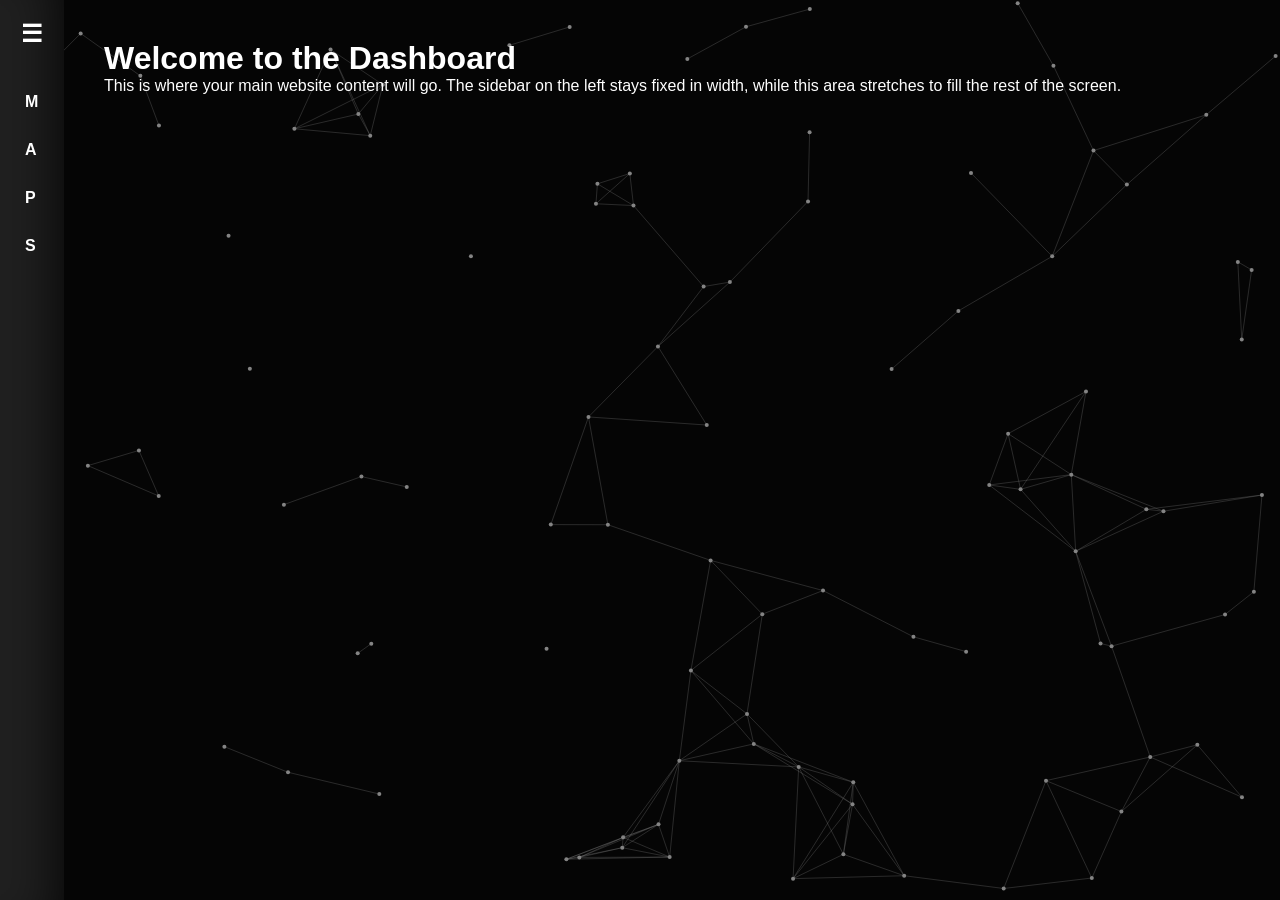
==== index.html @ ffee855d "Wipe and replace with fresh structured portfolio" ====
<!DOCTYPE html>
<html lang="en">
<head>
    <meta charset="UTF-8">
    <meta name="viewport" content="width=device-width, initial-scale=1.0">
    <title>Main</title>
    <link rel="stylesheet" href="style.css">
    <script src="index.js" defer></script>
</head>
<body>
    <iframe src="background.html" class="html-background"></iframe>
    <div class="wrapper">
        <nav class="sidebar">
            <h2>☰</h2>
            <ul>
                <li><a href="#main" id="main" data-short="M" data-long="Main"></a></li>
                <li><a href="#aboutme" id="aboutme" data-short="A" data-long="About me"></a></li>
                
                <li class="dropdown">
                    <a href="#portfolio" id="portfolio" data-short="P" data-long="Portfolio"></a>
                    <ul class="submenu">
                        <li><a href="#project1" id="audioplayer" data-short="A" data-long="Audio Player"></a></li>
                        <li><a href="#project2" id="chess" data-short="C" data-long="Chess"></a></li>
                    </ul>
                </li>

                <li><a href="#settings" data-short="S" data-long="Settings"></a></li>
            </ul>
        </nav>

        <main class="main-content">
            <h1>Welcome to the Dashboard</h1>
            <p>This is where your main website content will go. The sidebar on the left stays fixed in width, while this area stretches to fill the rest of the screen.</p>
        </main>
    </div>

</body>
</html>
---- style.css ----
* {
    margin: 0;
    padding: 0;
    box-sizing: border-box;
    font-family: 'Segoe UI', Tahoma, Geneva, Verdana, sans-serif;
}

.wrapper {
    display: flex;
    z-index: 1;
    height: 100vh;
    background:transparent
}

.sidebar {
    width: 4rem;
    height: 100vh;
    background-color: #202020;
    color: #ffffff;
    padding-top: 20px;
    transition: width 0.3s ease;
    position: fixed; 
    overflow: hidden;
    white-space: nowrap;
    box-shadow: inset -50px 0 60px -50px rgba(0, 0, 0, 1);
}

.sidebar:hover {
    width: 10rem;
}

.sidebar h2 {
    text-align: center;
    margin-bottom: 30px;
    font-size: 24px;
    letter-spacing: 1px;
}

.sidebar ul {
    list-style: none;
}

.sidebar ul li a {
    display: block;
    padding: 15px 25px;
    color: #ffffff;
    text-decoration: none;
    transition: background 0.3s ease;
}

.sidebar ul li a::before {
    content: attr(data-short); 
    font-weight: bold;
}

.sidebar .submenu {
    max-height: 0;
    opacity: 0;
    overflow: hidden;
    list-style: none;
    padding-left: 5px;
    background-color: #161616;
    transition: max-height 0.3s ease, opacity 0.2s ease;
}

.sidebar:hover .dropdown:hover .submenu {
    max-height: 200px;
    opacity: 1;
}

.sidebar .submenu li a {
    padding: 10px 20px;
    font-size: 0.9em;
}

.sidebar:hover ul li a::before {
    content: attr(data-long);
    font-weight: normal;
}

.sidebar ul li a:hover {
    background-color: #303030;
    border-left: 4px solid #ffffff;
}

.main-content {
    flex: 1;
    padding: 40px;
    background-color: rgba(10, 10, 10, 0.5);
    color: white;
    margin-left: 4rem;
}

.text-container {
    max-width: 1000px;
    margin: 0 auto;
    padding: 100px;
    font-size: 1.5em;
    color: white;
    background-color: rgba(20, 20, 20, 0.8); 
    border-radius: 20px;
    box-sizing: border-box;
    box-shadow: inset 0 0 10px rgba(255, 255, 255, 0.1), 0 0 20px rgba(255, 255, 255, 0.2);
}

.text-container h1 {
    margin-bottom: 30px;
    font-size: 2.2rem;
}

.text-container h3 {
    margin-top: 25px;  
    margin-bottom: 10px;   
    font-size: 1.5rem;
    color: #ffffff;
}

.text-container p {
    margin-bottom: 20px; 
    line-height: 1.6;    
    color: #dddddd;      
}

.reveal-text {
    opacity: 0;
    transform: translateY(30px);
    transition: opacity 1s ease-out, transform 0.5s ease-out;
    will-change: opacity, transform; 
}

.reveal-text.visible {
    opacity: 1;
    transform: translateY(0);
}

.divider-container {
    display: flex;
    align-items: center;
    justify-content: center;
    height: 15vh;
    max-width: 1000px;
    margin: 0 auto;
}

.divider {
    width: 100%;
    border: none;
    border-top: 2px solid rgba(255, 255, 255, 0.3); 
}

.html-background {
    position: fixed;
    top: 0;
    left: 0;
    width: 100vw;
    height: 100vh;
    border: none;
    z-index: -1;
    pointer-events: none; 
}

.chess-window {
    width: 100%;
    height: 100%;
    display: flex;
    justify-content: center; 
    align-items: center;  
}

.chess-board-wrapper {
    width: 60vmin;  
    height: 60vmin; 
    background-color: rgba(22, 22, 22, 0.85); 
    border: 2px solid rgba(255, 255, 255, 0.1);
    border-radius: 8px;
    box-shadow: 0 20px 50px rgba(0, 0, 0, 0.6); 
    padding: 20px;  
    
    display: flex;
}

#chess-board-actual {
    flex: 1;
    display: grid;
    grid-template-columns: repeat(8, 1fr);
    grid-template-rows: repeat(8, 1fr);
    border-radius: 4px;
    outline: 2px solid #ffffff; 
    overflow: hidden; 
}

.square {
    width: 100%;
    height: 100%;
    display: flex;
    justify-content: center;
    align-items: center;
    font-size: 3.5rem;
    text-shadow: 0 0 2px rgb(255, 255, 255);
    user-select: none; 
}

.square.light {
    background-color: #efd3a1; 
}

.square.dark {
    background-color: #190f10;
}

.square.highlight {
    position: relative;
    cursor: pointer;
}

.square.highlight::after {
    content: "";
    position: absolute;
    top: 0;
    left: 0;
    width: 100%;
    height: 100%;
    background-color: rgba(52, 152, 219, 0.4);
    box-shadow: inset 0 0 15px rgba(52, 152, 219, 0.8);
}

.pWrapper {
    width: 20rem;  
    height: 20rem; 
    background-color: rgba(22, 22, 22, 0.85); 
    border: 2px solid rgba(255, 255, 255, 0.1);
    border-radius: 8px;
    box-shadow: 0 20px 50px rgba(0, 0, 0, 0.6); 
    padding: 20px;  
    box-sizing: border-box; 
    display: flex;
    align-items:end;
    transition: transform 0.3s ease;
}

.pWrapper:hover {
    transform: scale(1.05);
}

.main-content-portfolio {
    display: flex;
    flex-wrap: wrap; 
    gap: 20px;
    padding: 20px;
    justify-content: center;
    color: white;
    margin-left: 4rem;
}

.pContent {
    display: flex;
    flex-direction: column;
    align-items: center;
    justify-content: center;
    gap: 10px;
    width: 100%;
    height: 100%;
}

.pIcon {
    max-width: 90%;
    max-height: 90%;
    object-fit: contain;
    border-radius: 4px;
    filter: grayscale(50%);
    transition: all 0.3s ease;
}

.pWrapper:hover .pIcon {
    transform: scale(1.05);
    filter: grayscale(0%);
}

.pTitle {
    font-weight: bold;
}
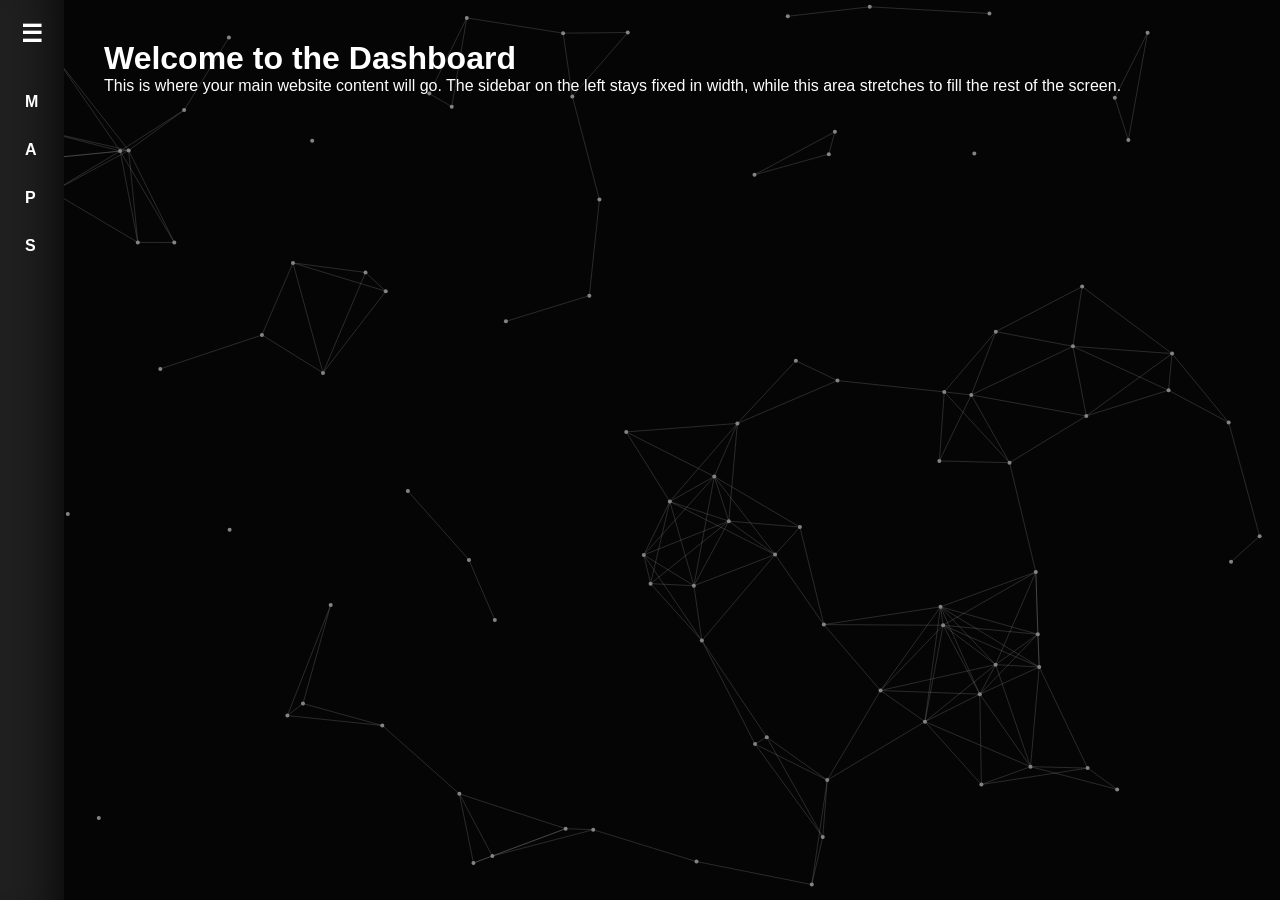
==== commit 560c5009: "Fixed page switching?" ====
--- a/index.html
+++ b/index.html
@@ -13,14 +13,14 @@
         <nav class="sidebar">
             <h2>☰</h2>
             <ul>
-                <li><a href="#main" id="main" data-short="M" data-long="Main"></a></li>
-                <li><a href="#aboutme" id="aboutme" data-short="A" data-long="About me"></a></li>
+                <li><a href="index.html" data-short="M" data-long="Main"></a></li>
+                <li><a href="aboutme.html" data-short="A" data-long="About me"></a></li>
                 
                 <li class="dropdown">
-                    <a href="#portfolio" id="portfolio" data-short="P" data-long="Portfolio"></a>
+                    <a href="portfolio.html" data-short="P" data-long="Portfolio"></a>
                     <ul class="submenu">
-                        <li><a href="#project1" id="audioplayer" data-short="A" data-long="Audio Player"></a></li>
-                        <li><a href="#project2" id="chess" data-short="C" data-long="Chess"></a></li>
+                        <li><a href="audio_player.html" data-short="A" data-long="Audio Player"></a></li>
+                        <li><a href="chess.html" data-short="C" data-long="Chess"></a></li>
                     </ul>
                 </li>
 
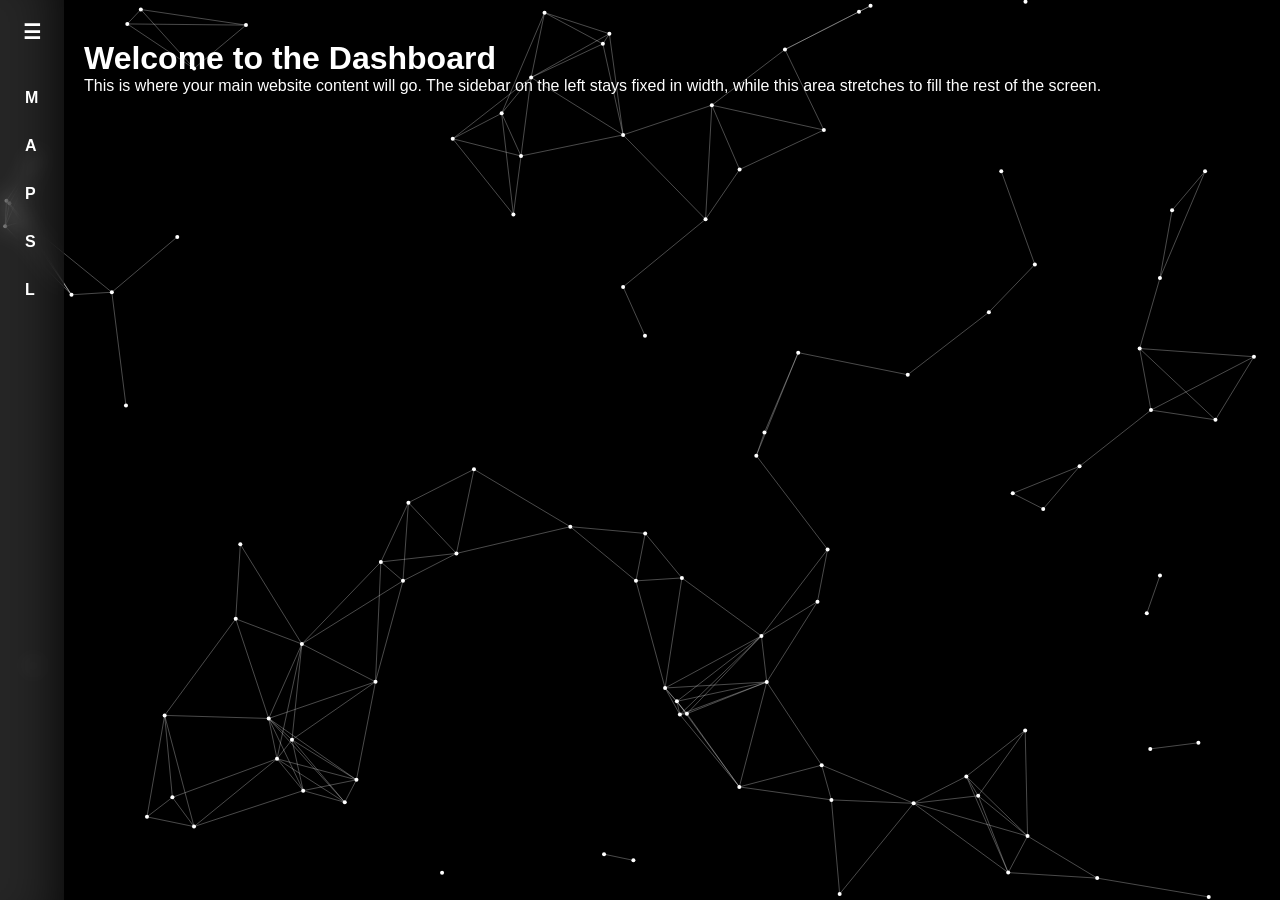
==== commit e2908bee: "Made mobile a bit better and changed side menu and backdrop for text slighty more similar to liquid " ====
--- a/index.html
+++ b/index.html
@@ -25,6 +25,13 @@
                 </li>
 
                 <li><a href="#settings" data-short="S" data-long="Settings"></a></li>
+                <li class="dropdown">
+                    <a href="#language" data-short="L" data-long="Language" id="language-toggle" ></a>
+                    <ul class="submenu">
+                        <li><a href="#latvian" data-short="L" data-long="Latvian" id="toggle-latvian"></a></li>
+                        <li><a href="#english" data-short="E" data-long="English" id="toggle-english"></a></li>
+                    </ul>
+                </li>
             </ul>
         </nav>
 
--- a/style.css
+++ b/style.css
@@ -1,4 +1,3 @@
-
 * {
     margin: 0;
     padding: 0;
@@ -9,31 +8,40 @@
 .wrapper {
     display: flex;
     z-index: 1;
-    height: 100vh;
-    background:transparent
-}
-
+    min-height: 100vh; 
+    background: transparent;
+}
+
+/* ==========================================================================
+   SIDEBAR NAVIGATION 
+   ========================================================================== */
 .sidebar {
     width: 4rem;
     height: 100vh;
-    background-color: #202020;
+    background: rgba(255, 255, 255, 0.15);
+    backdrop-filter: blur(10px) saturate(180%);
+    -webkit-backdrop-filter: blur(10px) saturate(180%);
     color: #ffffff;
     padding-top: 20px;
     transition: width 0.3s ease;
     position: fixed; 
-    overflow: hidden;
+    top: 0;
+    left: 0;
+    overflow-x: hidden;
+    overflow-y: auto;
     white-space: nowrap;
     box-shadow: inset -50px 0 60px -50px rgba(0, 0, 0, 1);
+    z-index: 10;
 }
 
 .sidebar:hover {
-    width: 10rem;
+    width: 12rem;
 }
 
 .sidebar h2 {
     text-align: center;
     margin-bottom: 30px;
-    font-size: 24px;
+    font-size: 1.25rem;
     letter-spacing: 1px;
 }
 
@@ -60,12 +68,14 @@
     overflow: hidden;
     list-style: none;
     padding-left: 5px;
-    background-color: #161616;
+    background: rgba(255, 255, 255, 0.05);
+    backdrop-filter: blur(10px) saturate(180%);
+    -webkit-backdrop-filter: blur(10px) saturate(180%);
     transition: max-height 0.3s ease, opacity 0.2s ease;
 }
 
 .sidebar:hover .dropdown:hover .submenu {
-    max-height: 200px;
+    max-height: 12.5rem;
     opacity: 1;
 }
 
@@ -80,39 +90,45 @@
 }
 
 .sidebar ul li a:hover {
-    background-color: #303030;
+    background: rgba(255, 255, 255, 0.05);
+    backdrop-filter: blur(10px) saturate(180%);
+    -webkit-backdrop-filter: blur(10px) saturate(180%);
     border-left: 4px solid #ffffff;
 }
 
+/* ==========================================================================
+   MAIN MAIN CONTENT CONTAINERS
+   ========================================================================== */
 .main-content {
     flex: 1;
-    padding: 40px;
-    background-color: rgba(10, 10, 10, 0.5);
+    padding: 40px 20px; 
     color: white;
-    margin-left: 4rem;
+    margin-left: 4rem; 
 }
 
 .text-container {
-    max-width: 1000px;
+    max-width: 62.5rem;
     margin: 0 auto;
-    padding: 100px;
-    font-size: 1.5em;
+    padding: clamp(1.5rem, 5vw, 4rem); 
+    font-size: clamp(1rem, 1.2vw, 1.2rem); 
     color: white;
-    background-color: rgba(20, 20, 20, 0.8); 
-    border-radius: 20px;
+    background: rgba(255, 255, 255, 0.05);
+    backdrop-filter: blur(10px) saturate(180%);
+    -webkit-backdrop-filter: blur(10px) saturate(180%);
+    border-radius: 1.25rem;
     box-sizing: border-box;
-    box-shadow: inset 0 0 10px rgba(255, 255, 255, 0.1), 0 0 20px rgba(255, 255, 255, 0.2);
+    box-shadow: inset 0 0 10px rgba(255, 255, 255, 0.1), 0 0 20px rgba(0, 0, 0, 0.5);
 }
 
 .text-container h1 {
-    margin-bottom: 30px;
-    font-size: 2.2rem;
+    margin-bottom: 20px;
+    font-size: clamp(1.8rem, 4vw, 2.75rem);
 }
 
 .text-container h3 {
     margin-top: 25px;  
     margin-bottom: 10px;   
-    font-size: 1.5rem;
+    font-size: clamp(1.3rem, 3vw, 1.75rem);
     color: #ffffff;
 }
 
@@ -138,45 +154,49 @@
     display: flex;
     align-items: center;
     justify-content: center;
-    height: 15vh;
-    max-width: 1000px;
+    height: 10vh;
+    max-width: 62.5rem;
     margin: 0 auto;
+    padding: 0 20px;
 }
 
 .divider {
     width: 100%;
     border: none;
-    border-top: 2px solid rgba(255, 255, 255, 0.3); 
+    border-top: 2px solid rgba(255, 255, 255, 0.2); 
 }
 
 .html-background {
     position: fixed;
     top: 0;
     left: 0;
-    width: 100vw;
-    height: 100vh;
+    width: 100%;
+    height: 100%;
     border: none;
     z-index: -1;
     pointer-events: none; 
 }
 
+/* ==========================================================================
+   CHESS COMPONENT
+   ========================================================================== */
 .chess-window {
     width: 100%;
-    height: 100%;
+    min-height: 70vh;
     display: flex;
     justify-content: center; 
     align-items: center;  
+    padding: 20px 0;
 }
 
 .chess-board-wrapper {
-    width: 60vmin;  
-    height: 60vmin; 
+    width: clamp(280px, 75vmin, 600px); 
+    height: clamp(280px, 75vmin, 600px); 
     background-color: rgba(22, 22, 22, 0.85); 
     border: 2px solid rgba(255, 255, 255, 0.1);
     border-radius: 8px;
     box-shadow: 0 20px 50px rgba(0, 0, 0, 0.6); 
-    padding: 20px;  
-    
+    padding: 12px;  
     display: flex;
 }
 
@@ -196,24 +216,18 @@
     display: flex;
     justify-content: center;
     align-items: center;
-    font-size: 3.5rem;
+    font-size: clamp(1.2rem, 4vmin, 3rem); 
     text-shadow: 0 0 2px rgb(255, 255, 255);
     user-select: none; 
 }
 
-.square.light {
-    background-color: #efd3a1; 
-}
-
-.square.dark {
-    background-color: #190f10;
-}
+.square.light { background-color: #efd3a1; }
+.square.dark { background-color: #190f10; }
 
 .square.highlight {
     position: relative;
     cursor: pointer;
 }
-
 .square.highlight::after {
     content: "";
     position: absolute;
@@ -225,8 +239,21 @@
     box-shadow: inset 0 0 15px rgba(52, 152, 219, 0.8);
 }
 
+/* ==========================================================================
+   PORTFOLIO COMPONENT 
+   ========================================================================== */
+.main-content-portfolio {
+    display: flex;
+    flex-wrap: wrap; 
+    gap: 25px;
+    padding: 40px 20px;
+    justify-content: center;
+    color: white;
+    margin-left: 4rem;
+}
+
 .pWrapper {
-    width: 20rem;  
+    width: clamp(260px, 100%, 20rem); 
     height: 20rem; 
     background-color: rgba(22, 22, 22, 0.85); 
     border: 2px solid rgba(255, 255, 255, 0.1);
@@ -235,22 +262,11 @@
     padding: 20px;  
     box-sizing: border-box; 
     display: flex;
-    align-items:end;
     transition: transform 0.3s ease;
 }
 
 .pWrapper:hover {
-    transform: scale(1.05);
-}
-
-.main-content-portfolio {
-    display: flex;
-    flex-wrap: wrap; 
-    gap: 20px;
-    padding: 20px;
-    justify-content: center;
-    color: white;
-    margin-left: 4rem;
+    transform: scale(1.03);
 }
 
 .pContent {
@@ -258,25 +274,144 @@
     flex-direction: column;
     align-items: center;
     justify-content: center;
-    gap: 10px;
+    gap: 15px;
     width: 100%;
     height: 100%;
 }
 
 .pIcon {
-    max-width: 90%;
-    max-height: 90%;
+    max-width: 85%;
+    max-height: 75%;
     object-fit: contain;
     border-radius: 4px;
-    filter: grayscale(50%);
+    filter: grayscale(40%);
     transition: all 0.3s ease;
 }
 
 .pWrapper:hover .pIcon {
-    transform: scale(1.05);
+    transform: scale(1.03);
     filter: grayscale(0%);
 }
 
 .pTitle {
     font-weight: bold;
+    text-align: center;
+}
+
+
+/* ==========================================================================
+   MEDIA QUERY: SMARTPHONES & MOBILE SCREEN OPTIMIZATIONS
+   ========================================================================== */
+@media screen and (max-width: 768px) {
+    .wrapper {
+        flex-direction: column; 
+    }
+
+    .sidebar {
+        width: 100%;
+        height: auto;
+        position: relative;
+        padding-top: 10px;
+        padding-bottom: 10px;
+        box-shadow: 0 4px 15px rgba(0, 0, 0, 0.5);
+        overflow: visible !important;
+    }
+
+    .sidebar .dropdown {
+        position: relative;
+    }
+
+    .sidebar .submenu {
+        display: block;
+        position: absolute;
+        top: 100%;
+        left: 0;
+        left: 50%;
+        transform: translateX(-50%);
+        width: max-content;
+        background: rgba(255, 255, 255, 0.25);
+        backdrop-filter: blur(10px) saturate(180%);
+        z-index: 20;
+        justify-content: flex-start;
+        
+        max-height: 0;
+        opacity: 0;
+        transition: max-height 0.3s ease, opacity 0.2s ease;
+        box-shadow: 0 4px 10px rgba(0,0,0,0.5);
+    }
+
+    .sidebar .submenu li {
+        width: 100%;
+        text-align: left;
+    }
+
+    .sidebar .submenu li a {
+        padding: 12px 15px;
+    }
+
+    .sidebar:hover {
+        width: 100%; 
+    }
+
+    .sidebar h2 {
+        margin-bottom: 10px;
+        font-size: 1.1rem;
+    }
+
+    .sidebar ul {
+        display: flex;
+        justify-content: center;
+        flex-wrap: wrap; 
+        gap: 5px;
+    }
+
+    .sidebar ul li {
+        flex: 1;
+        min-width: 70px;
+        text-align: center;
+    }
+
+    .sidebar ul li a {
+        padding: 10px 5px;
+        font-size: 0.85rem;
+    }
+
+    .sidebar ul li a:hover {
+        background: rgba(255, 255, 255, 0.05);
+        backdrop-filter: blur(10px) saturate(180%);
+        -webkit-backdrop-filter: blur(10px) saturate(180%);
+        border-left: none; 
+    }
+
+    .sidebar .dropdown:hover .submenu {
+        max-height: 15rem; 
+        opacity: 1;
+        margin-top: 5px;
+    }
+
+    .sidebar ul li a::before {
+        content: attr(data-long) !important; 
+        font-weight: bold;
+    }
+    
+    .sidebar:hover ul li a::before {
+        content: attr(data-long) !important;
+    }
+
+    .sidebar .dropdown.active .submenu {
+        max-height: 15rem;
+        opacity: 1;
+        margin-top: 5px; 
+    }
+
+
+    .main-content, 
+    .main-content-portfolio {
+        margin-left: 0 !important;
+        padding: 20px 10px;
+    }
+
+    .text-container {
+        border-radius: 0.75rem;
+    }
 }
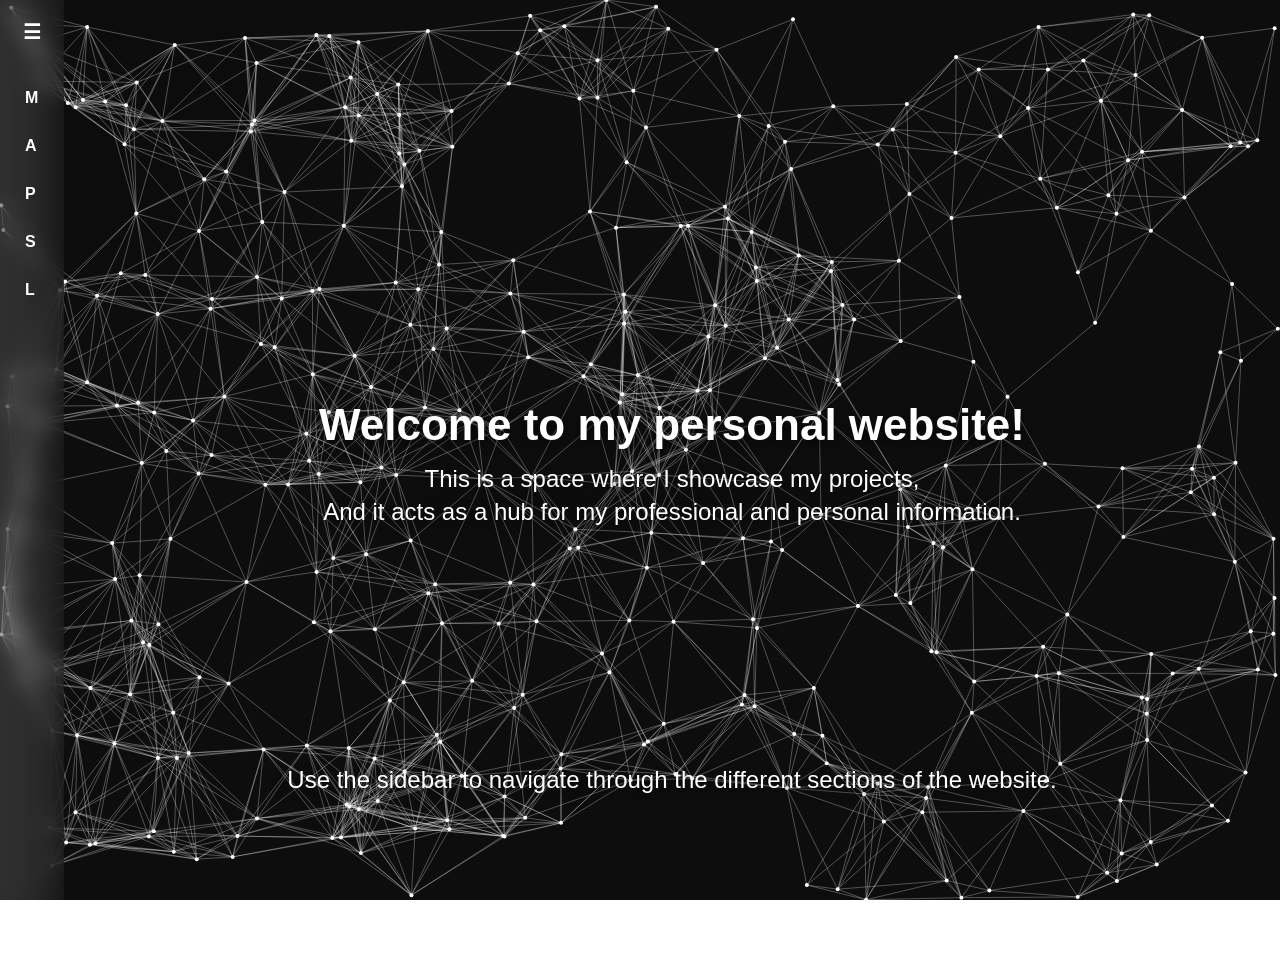
==== commit 2fac19fc: "Added 'stuff'" ====
--- a/index.html
+++ b/index.html
@@ -6,25 +6,26 @@
     <title>Main</title>
     <link rel="stylesheet" href="style.css">
     <script src="index.js" defer></script>
+    <link rel="stylesheet" href="https://cdnjs.cloudflare.com/ajax/libs/font-awesome/6.5.1/css/all.min.css">
 </head>
 <body>
-    <iframe src="background.html" class="html-background"></iframe>
+    <iframe src="background.html" class="html-background" style="opacity: 0.95;"></iframe>
     <div class="wrapper">
         <nav class="sidebar">
             <h2>☰</h2>
             <ul>
-                <li><a href="index.html" data-short="M" data-long="Main"></a></li>
-                <li><a href="aboutme.html" data-short="A" data-long="About me"></a></li>
+                <li><a href="#main" data-short="M" data-long="Main" id="nav-main"></a></li>
+                <li><a href="#about" data-short="A" data-long="About me" id="nav-about"></a></li>
                 
                 <li class="dropdown">
-                    <a href="portfolio.html" data-short="P" data-long="Portfolio"></a>
+                    <a href="#portfolio" data-short="P" data-long="Portfolio" id="nav-portfolio"></a>
                     <ul class="submenu">
-                        <li><a href="audio_player.html" data-short="A" data-long="Audio Player"></a></li>
-                        <li><a href="chess.html" data-short="C" data-long="Chess"></a></li>
+                        <li><a href="#audio-player" data-short="A" data-long="Audio Player" id="nav-audio-player"></a></li>
+                        <li><a href="#chess" data-short="C" data-long="Chess" id="nav-chess"></a></li>
                     </ul>
                 </li>
 
-                <li><a href="#settings" data-short="S" data-long="Settings"></a></li>
+                <li><a href="#settings" data-short="S" data-long="Settings" id="nav-settings"></a></li>
                 <li class="dropdown">
                     <a href="#language" data-short="L" data-long="Language" id="language-toggle" ></a>
                     <ul class="submenu">
@@ -35,9 +36,363 @@
             </ul>
         </nav>
 
+        <div class="player-container" style="display: none;">
+            <audio id="audio-player" src="sample.mp3"></audio>
+
+            <div class="custom-player">
+                <div class="player-controls">
+                    <button id="skip-previous-btn" class="control-btn" title="Previous Song">
+                        <i class="fas fa-step-backward"></i>
+                    </button>
+
+                    <button id="skip-backwards-btn" class="control-btn" title="Backward 10s">
+                        <i class="fas fa-backward"></i>
+                    </button>
+
+                    <button id="master-play-btn" class="control-btn">
+                        <i class="fas fa-play"></i>
+                    </button>
+                    
+                    <button id="skip-forward-btn" class="control-btn" title="Forward 10s">
+                        <i class="fas fa-forward"></i>
+                    </button>
+                    
+                    <button id="skip-next-btn" class="control-btn" title="Next Song">
+                        <i class="fas fa-step-forward"></i>
+                    </button>
+                </div>
+                
+                <div class="progress-area">
+                    <span id="current-time">0:00</span>
+                    <input type="range" id="progress-bar" value="0" max="100">
+                    <span id="total-duration">0:00</span>
+                </div>
+
+                <div class="volume-area">
+                    <div class="volume-slider-container">
+                        <input type="range" id="volume-slider" value="100" max="100">
+                    </div>
+                    <button id="volume-btn" class="control-btn" title="Mute/Unmute">
+                        <i class="fas fa-volume-up"></i>
+                    </button>
+                </div>
+
+                <button id="close-audio-player" aria-label="Close Player">✕</button>
+            </div>
+        </div>
+
         <main class="main-content">
-            <h1>Welcome to the Dashboard</h1>
-            <p>This is where your main website content will go. The sidebar on the left stays fixed in width, while this area stretches to fill the rest of the screen.</p>
+            <div class="page" id="page-main">
+                <div class="page" id="english-main" >
+                    <h1 class="reveal-text" style="margin-top: 20rem; text-shadow: 0 4px 12px rgba(0, 0, 0, 0.6);" data-delay="0">Welcome to my personal website!</h1>
+                    <p class="reveal-text" data-delay="0" style="text-shadow: 0 4px 12px rgba(0, 0, 0, 0.6);">
+                        This is a space where I showcase my projects,
+                    </p>
+                    <p class="reveal-text" data-delay="0" style="text-shadow: 0 4px 12px rgba(0, 0, 0, 0.6);">
+                        And it acts as a hub for my professional and personal information.
+                    </p>
+
+                    <p class="reveal-text" style="margin-top: 15rem; text-shadow: 0 4px 12px rgba(0, 0, 0, 0.6);" data-delay="200" >
+                        Use the sidebar to navigate through the different sections of the website.
+                    </p>
+                </div>
+                <div class="page" id="latvian-main" style="display: none;">
+                    <h1 class="reveal-text" style="margin-top: 20rem;" data-delay="0">Sveicināti manā mājaslapā!!</h1>
+                    <p class="reveal-text" data-delay="0">
+                        This is a space where I showcase my projects,
+                    </p>
+                    <p class="reveal-text" data-delay="0">
+                        And it acts as a hub for my professional and personal information.
+                    </p>
+
+                    <p class="reveal-text" style="margin-top: 15rem;" data-delay="200">
+                        Use the sidebar to navigate through the different sections of the website.
+                    </p>
+                </div>
+            </div>
+            <div class="page" id="page-about" style="display: none;">
+                <div id="aboutme-section">
+                    <div class="page" id="english-aboutme">
+                        <div class="divider-container">
+                            <hr class="divider">
+                        </div>
+
+                        <div class="text-container">
+                            <h1 class="reveal-text">General Info</h1>
+                            <h3 class="reveal-text">Kristers Sunne</h3>
+                            <h3 class="reveal-text">University email: </h3>
+                            <p class="reveal-text" style="margin-left: 20px;">
+                                kristers.sunne@edu.rtu.lv
+                            </p>
+                            <h3 class="reveal-text">Personal email: </h3>
+                            <p class="reveal-text" style="margin-left: 20px;">
+                                kristerssunne2005@gmail.com
+                            </p>
+                            <h3 class="reveal-text">Occupation: </h3>
+                            <p class="reveal-text" style="margin-left: 20px;">
+                                Software Engineering Student
+                            </p>
+                        </div>
+                        <div class="divider-container">
+                            <hr class="divider">
+                        </div>
+                        <div class="text-container">
+                            <h1 class="reveal-text">Professional Summary</h1>
+                            <p class="reveal-text">
+                                I am a dedicated Software Engineering student entering my final year at Riga Technical University, building upon a strong foundational education from Ogre State Gymnasium (Engineering focus). I am a highly motivated, self-driven learner with a deep passion for exploring new technologies, software architecture, and game development. I am fully adaptable and ready to rapidly deepen my knowledge or master new languages and tools to meet project demands.
+                            </p>
+                        </div>
+                        <div class="divider-container">
+                            <hr class="divider">
+                        </div>
+                        <div class="text-container">
+                            <h1 class="reveal-text">Technical Skills:</h1>
+                            <h3 class="reveal-text">Proficient (Academic & Projects):</h3>
+                            <p class="reveal-text">
+                                Java, Javascript, C#, C++, Python, MySQL
+                            </p>
+                            <h3 class="reveal-text">Foundational & Self-Taught:</h3>
+                            <p class="reveal-text">
+                                Rust, Typescript, GDScript (Godot engine), GML (GameMaker Studio 2), SQLite
+                            </p>
+                            <h3 class="reveal-text">Tools & DevOps:</h3>
+                            <p class="reveal-text">
+                                Git / GitHub, Docker, VSCode (Preferred)
+                            </p>
+                        </div>
+                        <div class="divider-container">
+                            <hr class="divider">
+                        </div>
+                        <div class="text-container">
+                            <h1 class="reveal-text">Key Highlights & Core Strengths</h1>
+                            <h3 class="reveal-text">Versatile Language Base:</h3>
+                            <p class="reveal-text">Comfortable switching between object-oriented, functional, and scripting languages depending on project requirements.</p>
+                            <h3 class="reveal-text">Proactive Self-Starter:</h3>
+                            <p class="reveal-text">Independently explored modern languages like Rust and Go, alongside specialized game engines (Godot, GameMaker).</p>
+                            <h3 class="reveal-text">Agile Learner:</h3>
+                            <p class="reveal-text">Proven ability to pick up domain-specific languages (like GDScript and GML) and data management systems quickly.</p>
+                            <h3 class="reveal-text">Modern Workflow Ready:</h3>
+                            <p class="reveal-text">Experienced in version control with Git/GitHub and containerization using Docker.</p>
+                        </div>
+                        <div class="divider-container">
+                            <hr class="divider">
+                        </div>
+                        <div class="text-container">
+                            <h1 class="reveal-text">Project Examples</h1>
+                            <h3 class="reveal-text">Amazon Price & Product Scraper (Python):</h3>
+                            <p class="reveal-text">Developed a custom web scraper designed to parse and extract product data, pricing, and availability from Amazon. Utilized libraries like BeautifulSoup/Selenium to navigate dynamic elements and handled data serialization for future analysis.</p>
+                            <h3 class="reveal-text">Full-Stack Desktop Audio Player (Electron, Go, TypeScript):</h3>
+                            <p class="reveal-text">Built a cross-platform desktop application utilizing an Electron frontend (HTML/CSS/JS) and a high-performance Go backend. Features include audio downloading, local playlist management, and a custom structured database to index and cache track metadata.</p>
+                            <h3 class="reveal-text">GIPHY Browser (Flutter & Dart):</h3>
+                            <p class="reveal-text">Developed a responsive mobile/desktop GIF browsing application by integrating the third-party GIPHY API. Implemented asynchronous API fetching, smooth infinite scrolling, and cross-platform UI rendering.</p>
+                            <h3 class="reveal-text">Minecraft Multiplayer Synchronization Mod (Java):</h3>
+                            <p class="reveal-text">Reverse-engineered and modified core Minecraft mechanics to synchronize health, hunger, and inventory states between two players in real-time. Handled server-client state management and network packet manipulation.</p>
+                            <h3 class="reveal-text">Adversarial Game AI & Logic (Python):</h3>
+                            <p class="reveal-text">Served as the core algorithmic developer in a university team project, designing a MiniMax algorithm for a mathematical strategy game. Programmed the recursive decision-tree logic, state evaluation functions, and game-state mutation rules.</p>
+                            <h3 class="reveal-text">2D Platformer (GameMaker Language):</h3>
+                            <p class="reveal-text">Designed and scripted player physics, collision detection, and level progression systems for an educational project.</p>
+                            <h3 class="reveal-text">ECS Architecture Tester (Rust & Bevy):</h3>
+                            <p class="reveal-text">Developed a prototype platformer to evaluate the performance and structure of the Data-Driven Entity Component System (ECS) inside the Bevy engine.</p>
+                        </div>
+                        <div class="divider-container">
+                            <hr class="divider">
+                        </div>
+                    </div>
+
+                    <div class="page" id="latvian-aboutme" style="display: none;">
+                        <div class="divider-container">
+                            <hr class="divider">
+                        </div>
+
+                        <div class="text-container">
+                            <h1 class="reveal-text">Vispārīgā informācija</h1>
+                            <h3 class="reveal-text">Kristers Sunne</h3>
+                            <h3 class="reveal-text">Universitātes e-pasts: </h3>
+                            <p class="reveal-text" style="margin-left: 20px;">
+                                kristers.sunne@edu.rtu.lv
+                            </p>
+                            <h3 class="reveal-text">Personīgais e-pasts: </h3>
+                            <p class="reveal-text" style="margin-left: 20px;">
+                                kristerssunne2005@gmail.com
+                            </p>
+                            <h3 class="reveal-text">Nodarbošanās: </h3>
+                            <p class="reveal-text" style="margin-left: 20px;">
+                                Programmatūras inženierijas students
+                            </p>
+                        </div>
+                        <div class="divider-container">
+                            <hr class="divider">
+                        </div>
+                        <div class="text-container">
+                            <h1 class="reveal-text">Profesionālais kopsavilkums</h1>
+                            <p class="reveal-text">
+                                Esmu mērķtiecīgs Programmatūras inženierijas students, kurš uzsāk savu pēdējo studiju gadu Rīgas Tehniskajā universitātē, balstoties uz spēcīgu pamata izglītību, kas iegūta Ogres Valsts ģimnāzijā (inženierzinātņu virzienā). Esmu augsti motivēts un patstāvīgs jaunāko tehnoloģiju, programmatūras arhitektūras un spēļu izstrādes pētnieks. Spēju ātri adaptēties un esmu gatavs strauji padziļināt savas zināšanas vai apgūt jaunas programmēšanas valodas un rīkus, lai sasniegtu projektu mērķus.
+                            </p>
+                        </div>
+                        <div class="divider-container">
+                            <hr class="divider">
+                        </div>
+                        <div class="text-container">
+                            <h1 class="reveal-text">Tehniskās prasmes:</h1>
+                            <h3 class="reveal-text">Padziļinātas zināšanas (akadēmiskajā vidē un projektos):</h3>
+                            <p class="reveal-text">
+                                Java, Javascript, C#, C++, Python, MySQL
+                            </p>
+                            <h3 class="reveal-text">Pamatzināšanas un pašmācība:</h3>
+                            <p class="reveal-text">
+                                Rust, Typescript, GDScript (Godot dzinējs), GML (GameMaker Studio 2), SQLite
+                            </p>
+                            <h3 class="reveal-text">Rīki un DevOps:</h3>
+                            <p class="reveal-text">
+                                Git / GitHub, Docker, VSCode (prioritāte)
+                            </p>
+                        </div>
+                        <div class="divider-container">
+                            <hr class="divider">
+                        </div>
+                        <div class="text-container">
+                            <h1 class="reveal-text">Galvenās priekšrocības un stiprās puses</h1>
+                            <h3 class="reveal-text">Daudzpusīga valodu bāze:</h3>
+                            <p class="reveal-text">Spēja viegli pārslēgties starp objektorientētām, funkcionālām un skriptu valodām atkarībā no konkrētā projekta prasībām.</p>
+                            <h3 class="reveal-text">Proaktīva pašiniciatīva:</h3>
+                            <p class="reveal-text">Patstāvīgi izpētītas mūsdienīgas valodas, piemēram, Rust un Go, kā arī specializēti spēļu dzinēji (Godot, GameMaker).</p>
+                            <h3 class="reveal-text">Ātra mācīšanās spēja:</h3>
+                            <p class="reveal-text">Pierādīta prasme īsā laikā apgūt specifiskas nišas valodas (kā GDScript un GML) un datu pārvaldības sistēmas.</p>
+                            <h3 class="reveal-text">Gatavība mūsdienīgai darba plūsmai:</h3>
+                            <p class="reveal-text">Pieredze darbā ar versiju kontroli (Git/GitHub) un aplikāciju konteinerizāciju (Docker).</p>
+                        </div>
+                        <div class="divider-container">
+                            <hr class="divider">
+                        </div>
+                        <div class="text-container">
+                            <h1 class="reveal-text">Projektu piemēri</h1>
+                            <h3 class="reveal-text">Amazon cenu un produktu skrāpis / datu ieguvējs (Python):</h3>
+                            <p class="reveal-text">Izstrādāts pielāgots tīmekļa skrāpis (web scraper), kas paredzēts produktu datu, cenu un pieejamības analizēšanai un izgūšanai no Amazon platformas. Izmantotas BeautifulSoup un Selenium bibliotēkas, lai navigētu pa dinamiskiem lapas elementiem, kā arī realizēta datu serializācija turpmākai analīzei.</p>
+                            <h3 class="reveal-text">Full-Stack darbvirsmas audio atskaņotājs (Electron, Go, TypeScript):</h3>
+                            <p class="reveal-text">Izveidota starpplatformu darbvirsmas lietotne, izmantojot Electron priekšgalsistēmu (HTML/CSS/JS) un augstas veiktspējas Go aizmugursistēmu. Funkcijas ietver audio failu lejupielādi, vietējo dziesmu sarakstu pārvaldību un pielāgotu, strukturētu datubāzi skaņdarbu metadatu indeksēšanai un kešatmiņai.</p>
+                            <h3 class="reveal-text">GIPHY pārlūks (Flutter & Dart):</h3>
+                            <p class="reveal-text">Izstrādāta responsīva mobilā un darbvirsmas GIF attēlu pārlūkošanas lietotne, integrējot GIPHY trešās puses API. Implementēta asinhrona datu ielāde no API, vienmērīga bezgalīgā ritināšana (infinite scrolling) un starpplatformu saskarnes (UI) renderēšana.</p>
+                            <h3 class="reveal-text">Minecraft daudzspēlētāju sinhronizācijas modifikācija (Java):</h3>
+                            <p class="reveal-text">Veikta Minecraft pamata mehāniku reversā inženierija un modificēšana, lai reāllaikā sinhronizētu dzīvības (health), izsalkuma un inventāra stāvokli starp diviem spēlētājiem. Realizēta servera-klienta stāvokļu pārvaldība un tīkla pakotņu (packet) manipulācija.</p>
+                            <h3 class="reveal-text">Pretinieka spēles AI un loģika (Python):</h3>
+                            <p class="reveal-text">Darbojos kā galvenais algoritmu izstrādātājs universitātes komandas projektā, izstrādājot MiniMax algoritmu matemātiskai stratēģijas spēlei. Programmēta rekursīvā lēmumu koka loģika, stāvokļu novērtēšanas funkcijas un spēles stāvokļa mutācijas noteikumi.</p>
+                            <h3 class="reveal-text">2D platformeris (GameMaker Language):</h3>
+                            <p class="reveal-text">Mācību projekta ietvaros izstrādāta un programmēta spēlētāja fizika, sadursmju noteikšana (collision detection) un līmeņu progresijas sistēmas.</p>
+                            <h3 class="reveal-text">ECS arhitektūras testētājs (Rust & Bevy):</h3>
+                            <p class="reveal-text">Izstrādāts platformera prototips, lai novērtētu uz datiem balstītas Entity Component System (ECS) veiktspēju un struktūru Bevy dzinējā.</p>
+                        </div>
+                        <div class="divider-container">
+                            <hr class="divider">
+                        </div>
+                    </div>
+                </div>
+            </div>
+            <div class="page" id="page-portfolio" style="display: none;">
+                <div class="main-content-portfolio">
+                    
+                    <div class="pWrapper">
+                        <div class="pContent">
+                            <div class="pTitle" id="pAudio">Audio Player Project</div>
+                        </div>
+                    </div>
+                    
+                    <div class="pWrapper">
+                        <div class="pContent">
+                            <img src="chess.png" alt="Chess" class="pIcon">
+                            <div class="pTitle" id="pChess">Chess Game Project</div>
+                        </div>
+                    </div>
+
+                    <div class="pWrapper">
+                        <div class="pContent">
+                            <img src="chess.png" alt="Weather" class="pIcon">
+                            <div class="pTitle" id="pWeather">Weather App Project</div>
+                        </div>
+                    </div>
+
+                    <div class="pWrapper">
+                        <div class="pContent">
+                            <div class="pTitle" id="pPlaceholder">Placeholder Project</div>
+                        </div>
+                    </div>
+
+                    <div class="pWrapper">
+                        <div class="pContent">
+                            <div class="pTitle" id="pPlaceholder2">Placeholder Project</div>
+                        </div>
+                    </div>
+
+                    <div class="pWrapper">
+                        <div class="pContent">
+                            <div class="pTitle" id="pPlaceholder3">Placeholder Project</div>
+                        </div>
+                    </div>
+
+                    <div class="pWrapper">
+                        <div class="pContent">
+                            <div class="pTitle" id="pPlaceholder4">Placeholder Project</div>
+                        </div>
+                    </div>
+
+                    <div class="pWrapper">
+                        <div class="pContent">
+                            <div class="pTitle" id="pPlaceholder5">Placeholder Project</div>
+                        </div>
+                    </div>
+
+                    <div class="pWrapper">
+                        <div class="pContent">
+                            <div class="pTitle" id="pPlaceholder6">Placeholder Project</div>
+                        </div>
+                    </div>
+
+                    <div class="pWrapper">
+                        <div class="pContent">
+                            <div class="pTitle" id="pPlaceholder7">Placeholder Project</div>
+                        </div>
+                    </div>
+
+                    <div class="pWrapper">
+                        <div class="pContent">
+                            <div class="pTitle" id="pPlaceholder8">Placeholder Project</div>
+                        </div>
+                    </div>
+
+                    <div class="pWrapper">
+                        <div class="pContent">
+                            <div class="pTitle" id="pPlaceholder9">Placeholder Project</div>
+                        </div>
+                    </div>
+
+                    <div class="pWrapper">
+                        <div class="pContent">
+                            <div class="pTitle" id="pPlaceholder10">Placeholder Project</div>
+                        </div>
+                    </div>
+
+                    <div class="pWrapper">
+                        <div class="pContent">
+                            <div class="pTitle" id="pPlaceholder11">Placeholder Project</div>
+                        </div>
+                    </div>
+
+                    <div class="pWrapper">
+                        <div class="pContent">
+                            <div class="pTitle" id="pPlaceholder12">Placeholder Project</div>
+                        </div>
+                    </div>
+
+                </div> 
+            </div>
+            <div class="page" id="page-audio-player" style="display: none;">Audio Player</div>
+            <div class="page" id="page-chess" style="display: none;">
+                <div class="chess-window">
+                    <div class="chess-board-wrapper">
+                        <div id="chess-board-actual"></div>
+                    </div>
+                </div>
+            </div>
+            <div class="page" id="page-settings" style="display: none;">Settings</div>
         </main>
     </div>
 
--- a/style.css
+++ b/style.css
@@ -12,6 +12,232 @@
     background: transparent;
 }
 
+body {
+    padding-bottom: 80px; 
+}
+
+html {
+    scrollbar-width: none;
+}
+
+html::-webkit-scrollbar {
+    display: none;
+}
+
+#page-main {
+    display: flex;
+    flex-direction: column;
+    justify-content: center;
+    align-items: center;
+    text-align: center;
+    box-sizing: border-box;
+    
+    /* Take up the full remaining viewport space minus the audio player */
+    min-height: calc(100vh - 80px); 
+    width: 100%;
+    padding: 40px 20px;
+}
+
+#page-main .reveal-text {
+    width: 100%;
+    text-align: center;
+    margin: 5px 0;
+}
+
+#page-main h1.reveal-text {
+    font-size: clamp(1.8rem, 4vw, 2.75rem);
+    margin-bottom: 15px;
+}
+
+#page-main p.reveal-text {
+    font-size: clamp(1rem, 2vw, 1.5rem);
+}
+
+/* ==========================================================================
+   AUDIO PLAYER COMPONENT
+   ========================================================================== */
+
+.player-container {
+    position: fixed;
+    bottom: 0;
+    left: 0;
+    width: 100%;
+    background: rgba(255, 255, 255, 0.15);
+    backdrop-filter: blur(10px) saturate(180%);
+    -webkit-backdrop-filter: blur(10px) saturate(180%);
+    z-index: 9999;
+    padding: 15px 30px;
+    box-sizing: border-box;
+}
+
+.custom-player {
+    max-width: 1200px;
+    margin: 0 auto;
+    display: flex;
+    align-items: center;
+    justify-content: space-between;
+    gap: 30px;
+}
+
+.player-controls {
+    display: flex;
+    align-items: center;
+    gap: 15px;
+}
+
+.control-btn {
+    background: transparent;
+    border: none;
+    color: #b3b3b3;
+    font-size: 1.1rem;
+    cursor: pointer;
+    transition: color 0.2s, transform 0.1s;
+    padding: 5px;
+    display: flex;
+    align-items: center;
+    justify-content: center;
+}
+
+.control-btn:hover {
+    color: #ffffff;
+}
+
+.control-btn:active {
+    transform: scale(0.95);
+}
+
+#master-play-btn {
+    background: transparent;
+    border: none;
+    color: #b3b3b3;
+    font-size: 1.5rem;
+    cursor: pointer;
+    transition: color 0.2s, transform 0.1s;
+    padding: 5px;
+    display: flex;
+    align-items: center;
+    justify-content: center;
+}
+
+#master-play-btn:hover {
+    color: #ffffff;
+}
+
+.progress-area {
+    display: flex;
+    align-items: center;
+    gap: 12px;
+    flex-grow: 1;
+    color: #a7a7a7;
+    font-size: 0.85rem;
+    font-family: sans-serif;
+}
+
+.progress-area input[type="range"],
+.volume-area input[type="range"] {
+    -webkit-appearance: none;
+    appearance: none;
+    width: 100%;
+    height: 4px;
+    border-radius: 2px;
+    background: #404040;
+    outline: none;
+    cursor: pointer;
+    transition: background 0.2s;
+}
+
+.progress-area input[type="range"] {
+    accent-color: #1db954;
+}
+
+.progress-area input[type="range"]:hover,
+.volume-area {
+    position: relative; 
+    display: inline-flex;
+    flex-direction: column;
+    align-items: center;
+}
+
+#volume-btn {
+    background: transparent;
+    border: none;
+    color: #b3b3b3;
+    font-size: 1.1rem;
+    cursor: pointer;
+    padding: 5px;
+    display: flex;
+    align-items: center;
+    justify-content: center;
+}
+
+.volume-slider-container {
+    position: absolute;
+    bottom: 100%; 
+    left: 50%;
+    transform: translateX(-50%);
+    margin-bottom: 10px; 
+    background-color: #1c1c1c;
+    padding: 15px 8px;
+    border-radius: 8px;
+    box-shadow: 0 4px 12px rgba(0, 0, 0, 0.6);
+    display: none; 
+    height: 100px;
+    width: 30px;
+    justify-content: center;
+    align-items: center;
+    z-index: 10000;
+}
+
+.volume-slider-container.active {
+    display: flex;
+}
+
+.volume-slider-container input[type="range"] {
+    -webkit-appearance: none;
+    appearance: none;
+    transform: rotate(270deg);
+    width: 80px; 
+    height: 4px;
+    background: #404040;
+    outline: none;
+    cursor: pointer;
+    margin: 0;
+}
+
+.volume-slider-container input[type="range"]::-webkit-slider-thumb {
+    -webkit-appearance: none;
+    appearance: none;
+    width: 12px;
+    height: 12px;
+    border-radius: 50%;
+    background: #1db954;
+    cursor: pointer;
+}
+
+@media (max-width: 768px) {
+    .custom-player {
+        flex-direction: column;
+        gap: 15px;
+        align-items: center;
+        position: relative;
+    }
+    
+    .progress-area {
+        width: 100%;
+    }
+
+    .volume-area {
+        position: absolute;
+        right: 40px; 
+        bottom: 12px;
+    }
+
+    #close-audio-player {
+        position: absolute;
+        top: -5px;
+        right: 0;
+    }
+}
 /* ==========================================================================
    SIDEBAR NAVIGATION 
    ========================================================================== */
@@ -192,7 +418,9 @@
 .chess-board-wrapper {
     width: clamp(280px, 75vmin, 600px); 
     height: clamp(280px, 75vmin, 600px); 
-    background-color: rgba(22, 22, 22, 0.85); 
+    background: rgba(255, 255, 255, 0.15);
+    backdrop-filter: blur(10px) saturate(180%);
+    -webkit-backdrop-filter: blur(10px) saturate(180%);
     border: 2px solid rgba(255, 255, 255, 0.1);
     border-radius: 8px;
     box-shadow: 0 20px 50px rgba(0, 0, 0, 0.6); 
@@ -242,60 +470,85 @@
 /* ==========================================================================
    PORTFOLIO COMPONENT 
    ========================================================================== */
+#page-portfolio {
+    width: 100%;
+    display: block;
+}
+
 .main-content-portfolio {
-    display: flex;
-    flex-wrap: wrap; 
-    gap: 25px;
-    padding: 40px 20px;
-    justify-content: center;
-    color: white;
-    margin-left: 4rem;
+    display: grid !important;
+    grid-template-columns: repeat(auto-fit, minmax(300px, 1fr)) !important;
+    gap: 30px;
+    padding: 40px;
+    width: 100%;
+    max-width: 1400px;
+    margin: 0 auto;
+    box-sizing: border-box;
 }
 
 .pWrapper {
-    width: clamp(260px, 100%, 20rem); 
-    height: 20rem; 
-    background-color: rgba(22, 22, 22, 0.85); 
+    width: 100%; 
+    height: 22rem; 
+    background: rgba(255, 255, 255, 0.05);
+    backdrop-filter: blur(10px) saturate(180%);
+    -webkit-backdrop-filter: blur(10px) saturate(180%);
     border: 2px solid rgba(255, 255, 255, 0.1);
-    border-radius: 8px;
+    border-radius: 12px;
     box-shadow: 0 20px 50px rgba(0, 0, 0, 0.6); 
     padding: 20px;  
     box-sizing: border-box; 
     display: flex;
-    transition: transform 0.3s ease;
+    flex-direction: column;
+    justify-content: center;
+    align-items: center;
+    transition: transform 0.3s cubic-bezier(0.25, 0.8, 0.25, 1), box-shadow 0.3s ease;
 }
 
 .pWrapper:hover {
-    transform: scale(1.03);
+    transform: translateY(-5px);
+    box-shadow: 0 30px 60px rgba(0, 0, 0, 0.8), inset 0 0 15px rgba(255, 255, 255, 0.1);
 }
 
 .pContent {
     display: flex;
     flex-direction: column;
     align-items: center;
-    justify-content: center;
+    justify-content: space-between;
     gap: 15px;
     width: 100%;
     height: 100%;
 }
 
 .pIcon {
-    max-width: 85%;
-    max-height: 75%;
+    width: 100%;
+    height: 15rem;
     object-fit: contain;
-    border-radius: 4px;
-    filter: grayscale(40%);
-    transition: all 0.3s ease;
+    border-radius: 6px;
+    filter: grayscale(20%);
+    transition: transform 0.3s ease, filter 0.3s ease;
 }
 
 .pWrapper:hover .pIcon {
-    transform: scale(1.03);
     filter: grayscale(0%);
+    transform: scale(1.05);
 }
 
 .pTitle {
-    font-weight: bold;
+    font-weight: 600;
+    font-size: 1.15rem;
     text-align: center;
+    color: #ffffff;
+    margin-top: auto;
+}
+
+/* Update your existing max-width: 768px media query portfolio area to match */
+@media screen and (max-width: 768px) {
+    .main-content-portfolio {
+        margin-left: 0 !important;
+        padding: 20px;
+        grid-template-columns: 1fr;
+        gap: 20px;
+    }
 }
 
 
@@ -310,7 +563,7 @@
     .sidebar {
         width: 100%;
         height: auto;
-        position: relative;
+        position: fixed;
         padding-top: 10px;
         padding-bottom: 10px;
         box-shadow: 0 4px 15px rgba(0, 0, 0, 0.5);
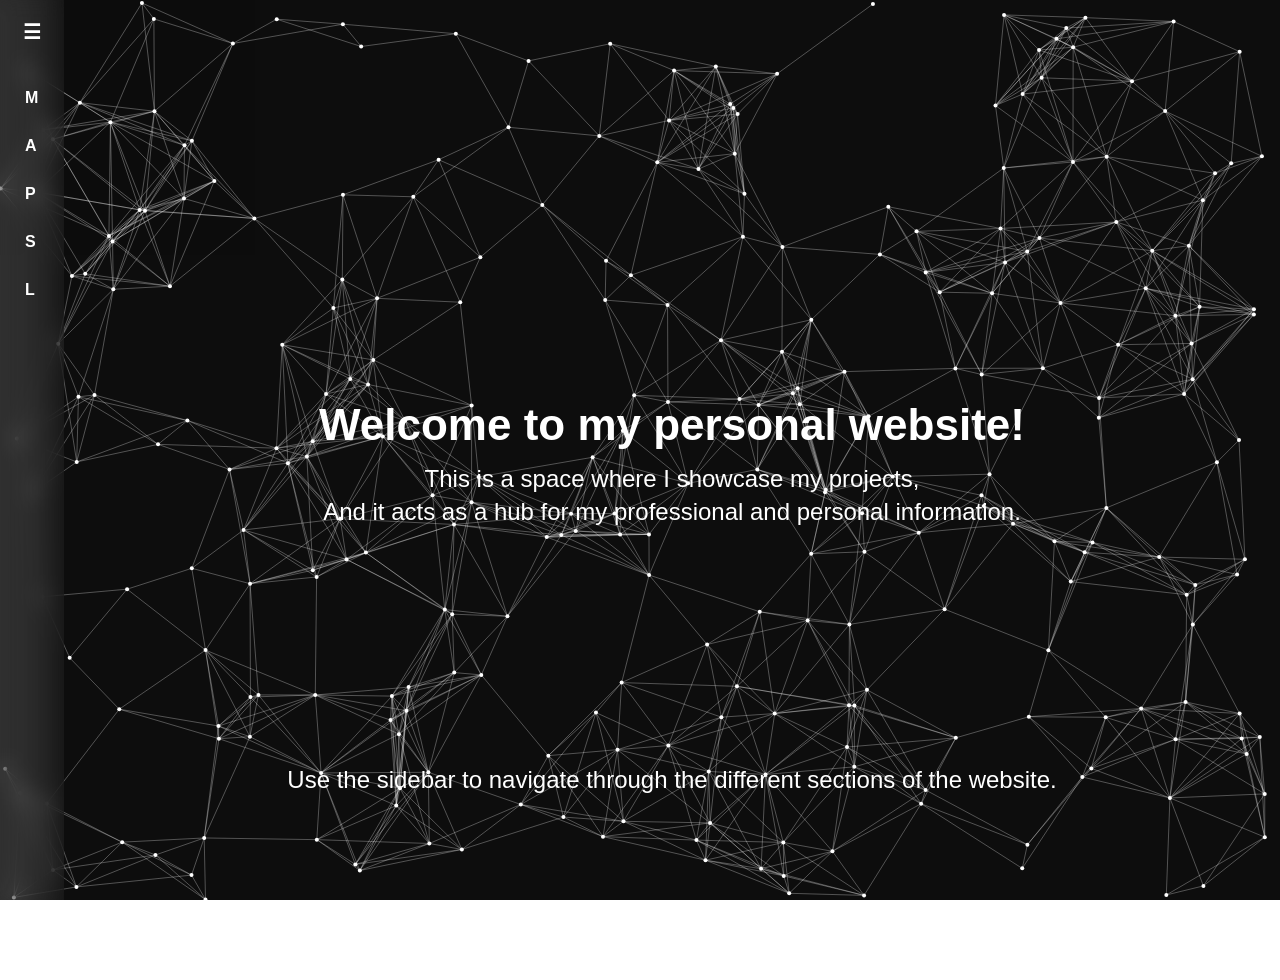
==== commit f7688064: "Added 'more stuff'" ====
--- a/index.html
+++ b/index.html
@@ -5,7 +5,7 @@
     <meta name="viewport" content="width=device-width, initial-scale=1.0">
     <title>Main</title>
     <link rel="stylesheet" href="style.css">
-    <script src="index.js" defer></script>
+    <script src="index.js" defer type="module"></script>
     <link rel="stylesheet" href="https://cdnjs.cloudflare.com/ajax/libs/font-awesome/6.5.1/css/all.min.css">
 </head>
 <body>
@@ -21,7 +21,8 @@
                     <a href="#portfolio" data-short="P" data-long="Portfolio" id="nav-portfolio"></a>
                     <ul class="submenu">
                         <li><a href="#audio-player" data-short="A" data-long="Audio Player" id="nav-audio-player"></a></li>
-                        <li><a href="#chess" data-short="C" data-long="Chess" id="nav-chess"></a></li>
+                        <li><a href="#weather" data-short="W" data-long="Weather App" id="nav-weather"></a></li>
+                        <li><a href="#spaceinvaders" data-short="S" data-long="Space Invaders" id="nav-spaceinvaders"></a></li>
                     </ul>
                 </li>
 
@@ -84,15 +85,15 @@
         <main class="main-content">
             <div class="page" id="page-main">
                 <div class="page" id="english-main" >
-                    <h1 class="reveal-text" style="margin-top: 20rem; text-shadow: 0 4px 12px rgba(0, 0, 0, 0.6);" data-delay="0">Welcome to my personal website!</h1>
-                    <p class="reveal-text" data-delay="0" style="text-shadow: 0 4px 12px rgba(0, 0, 0, 0.6);">
+                    <h1 class="reveal-text" style="margin-top: 20rem;" data-delay="0">Welcome to my personal website!</h1>
+                    <p class="reveal-text" data-delay="0">
                         This is a space where I showcase my projects,
                     </p>
-                    <p class="reveal-text" data-delay="0" style="text-shadow: 0 4px 12px rgba(0, 0, 0, 0.6);">
+                    <p class="reveal-text" data-delay="0">
                         And it acts as a hub for my professional and personal information.
                     </p>
 
-                    <p class="reveal-text" style="margin-top: 15rem; text-shadow: 0 4px 12px rgba(0, 0, 0, 0.6);" data-delay="200" >
+                    <p class="reveal-text" style="margin-top: 15rem;" data-delay="200">
                         Use the sidebar to navigate through the different sections of the website.
                     </p>
                 </div>
@@ -384,7 +385,15 @@
 
                 </div> 
             </div>
-            <div class="page" id="page-audio-player" style="display: none;">Audio Player</div>
+            <div class="page" id="page-audio-player" style="display: none;">
+                <h2 class="reveal-text" style="margin-top: 2rem; text-align: center;" data-delay="0">Audio Player Project</h2>
+                <div class="audio-player-container">
+                    <div class="audio-player-window">
+                        <button id="importBtn">Import Music</button>
+                        <div id="song-list" class="song-list"></div>
+                    </div>
+                </div>
+            </div>
             <div class="page" id="page-chess" style="display: none;">
                 <div class="chess-window">
                     <div class="chess-board-wrapper">
@@ -392,6 +401,22 @@
                     </div>
                 </div>
             </div>
+            <div class="page" id="page-weather" style="display: none;">
+                <h2 class="reveal-text" style="margin-top: 2rem; text-align: center;" data-delay="0">Weather App</h2>
+                <div class="weather-container">
+                    <div class="weather-window">
+
+                    </div>
+                </div>
+            </div>
+            <div class="page" id="page-spaceinvaders" style="display: none;">
+                <h2 class="reveal-text" style="margin-top: 2rem; text-align: center;" data-delay="0">Space Invaders</h2>
+                <div class="spaceinvaders-container">
+                    <div class="spaceinvaders-window">
+                        
+                    </div>
+                </div>
+            </div>
             <div class="page" id="page-settings" style="display: none;">Settings</div>
         </main>
     </div>
--- a/style.css
+++ b/style.css
@@ -140,7 +140,9 @@
     width: 100%;
     height: 4px;
     border-radius: 2px;
-    background: #404040;
+    background: rgba(255, 255, 255, 0.15);
+    backdrop-filter: blur(10px) saturate(180%);
+    -webkit-backdrop-filter: blur(10px) saturate(180%);
     outline: none;
     cursor: pointer;
     transition: background 0.2s;
@@ -176,7 +178,9 @@
     left: 50%;
     transform: translateX(-50%);
     margin-bottom: 10px; 
-    background-color: #1c1c1c;
+    background: rgba(255, 255, 255, 0.15);
+    backdrop-filter: blur(10px) saturate(180%);
+    -webkit-backdrop-filter: blur(10px) saturate(180%);
     padding: 15px 8px;
     border-radius: 8px;
     box-shadow: 0 4px 12px rgba(0, 0, 0, 0.6);
@@ -198,7 +202,7 @@
     transform: rotate(270deg);
     width: 80px; 
     height: 4px;
-    background: #404040;
+    background: rgba(255, 255, 255, 0.5);
     outline: none;
     cursor: pointer;
     margin: 0;
@@ -212,6 +216,81 @@
     border-radius: 50%;
     background: #1db954;
     cursor: pointer;
+}
+
+.audio-player-container {
+    width: 100%;
+    min-height: 70vh;
+    display: flex;
+    justify-content: center; 
+    align-items: center;  
+    padding: 20px 0;
+}
+
+.audio-player-window {
+    width: 90%; 
+    height:auto; 
+    background: rgba(255, 255, 255, 0.15);
+    backdrop-filter: blur(10px) saturate(180%);
+    -webkit-backdrop-filter: blur(10px) saturate(180%);
+    border: 2px solid rgba(255, 255, 255, 0.1);
+    border-radius: 8px;
+    box-shadow: 0 20px 50px rgba(0, 0, 0, 0.6); 
+    padding: 12px;  
+    display: flex;
+}
+
+.song-list {
+    margin-top: 1rem;
+    display: flex;
+    flex-direction: column;
+    gap: 4px;
+    max-height: 400px;
+    overflow-y: auto;
+}
+
+.song-item {
+    display: flex;
+    align-items: center;
+    gap: 12px;
+    padding: 8px 12px;
+    border-radius: 6px;
+    cursor: pointer;
+    transition: background 0.2s;
+    color: white;
+}
+
+.song-item:hover {
+    background: rgba(255, 255, 255, 0.1);
+}
+
+.song-item.active {
+    background: rgba(255, 255, 255, 0.2);
+}
+
+.song-thumb {
+    width: 36px;
+    height: 36px;
+    border-radius: 4px;
+    background: rgba(255, 255, 255, 0.1);
+    display: flex;
+    align-items: center;
+    justify-content: center;
+    flex-shrink: 0;
+    overflow: hidden;
+}
+
+.song-thumb img {
+    width: 100%;
+    height: 100%;
+    object-fit: cover;
+}
+
+.song-name {
+    font-size: 0.9rem;
+    white-space: nowrap;
+    overflow: hidden;
+    text-overflow: ellipsis;
 }
 
 @media (max-width: 768px) {
@@ -541,7 +620,6 @@
     margin-top: auto;
 }
 
-/* Update your existing max-width: 768px media query portfolio area to match */
 @media screen and (max-width: 768px) {
     .main-content-portfolio {
         margin-left: 0 !important;
